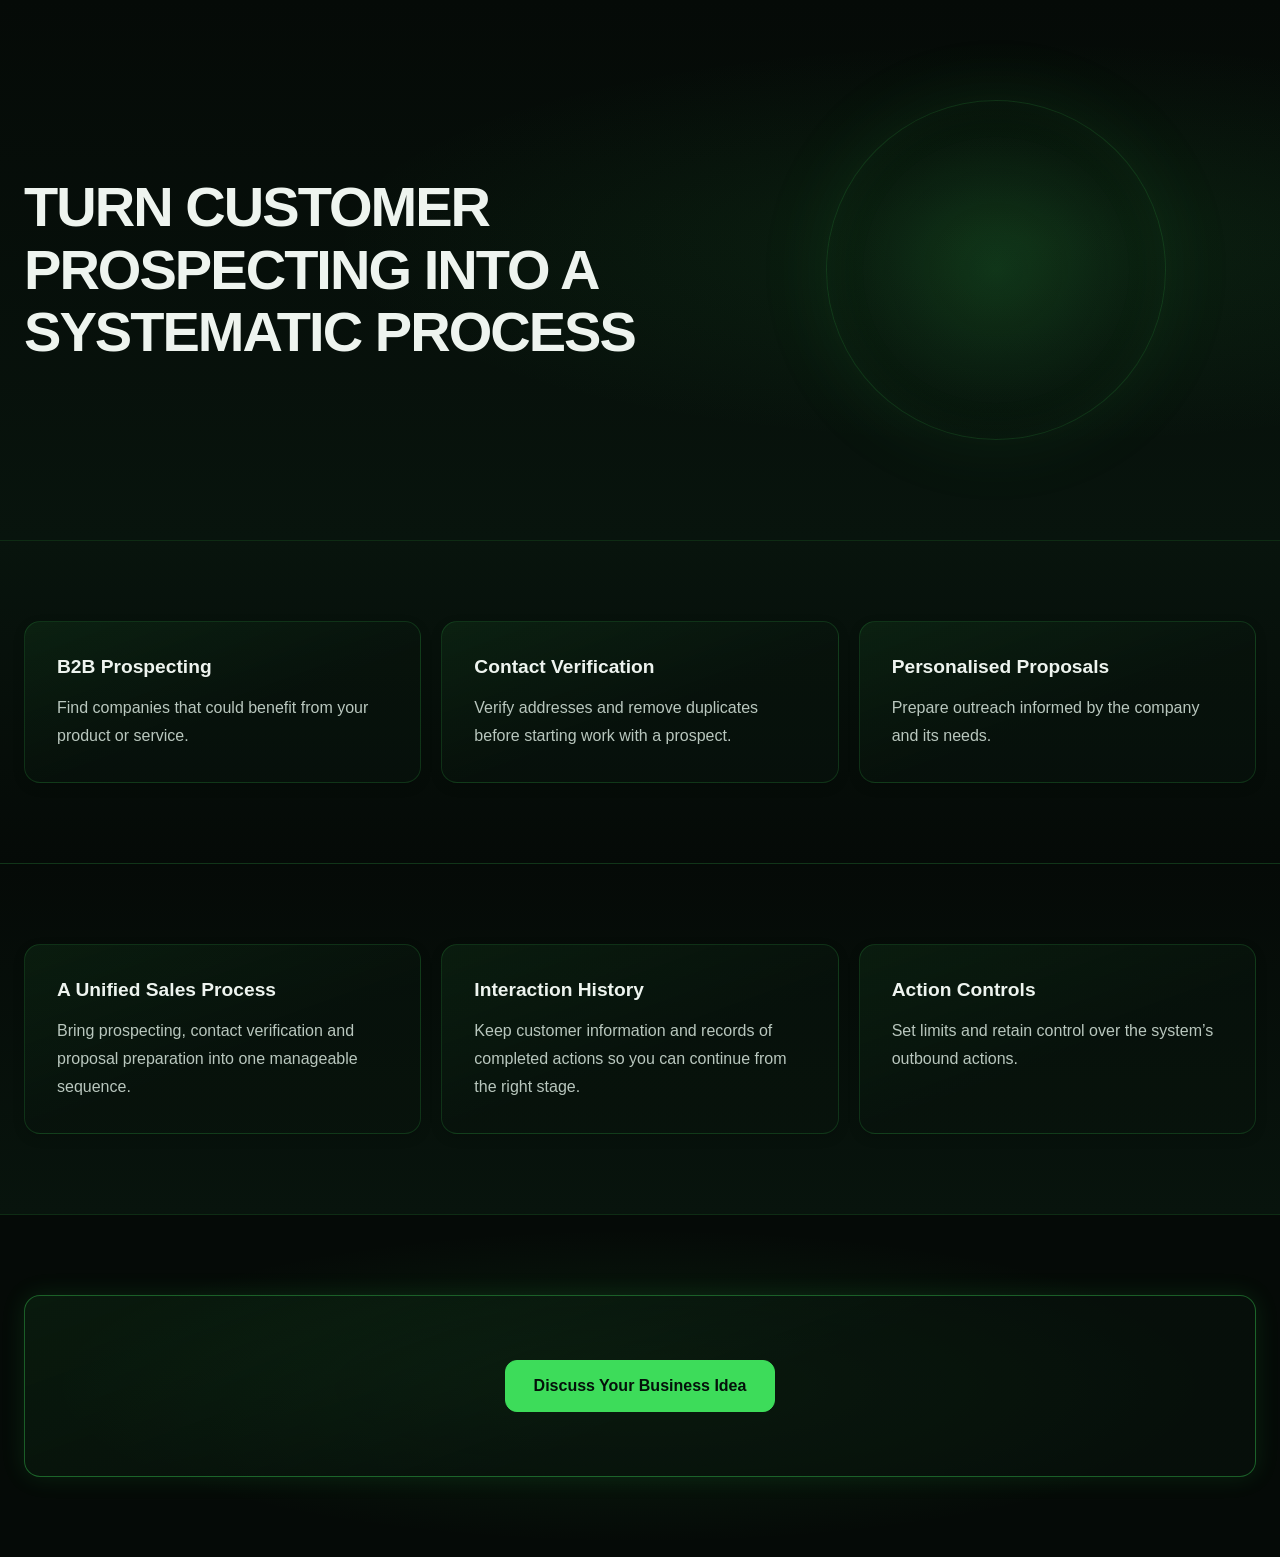
==== products/sales-manager/index.html @ 59eb8d1d "Create sales manager page." ====
<!doctype html>
<html lang="en">
  <head>
    <meta charset="UTF-8" />
    <meta name="viewport" content="width=device-width, initial-scale=1.0" />
    <title>Sales Manager | AngleTheory</title>
    <meta
      name="description"
      content="Turn customer prospecting into a systematic process."
    />
    <meta name="robots" content="index, follow" />
    <link
      rel="canonical"
      href="https://angletheory.studio/products/sales-manager/"
    />
    <meta property="og:type" content="website" />
    <meta property="og:title" content="Sales Manager | AngleTheory" />
    <meta
      property="og:description"
      content="Turn customer prospecting into a systematic process."
    />
    <meta
      property="og:url"
      content="https://angletheory.studio/products/sales-manager/"
    />
    <link rel="stylesheet" href="/styles/global.css" />
    <link rel="stylesheet" href="/styles/components.css" />
    <link rel="stylesheet" href="/styles/pages/sales-manager.css" />
  </head>
  <body>
    <div class="sales-manager-page">
      <main>
        <section class="product-hero section">
          <div class="container product-hero__grid">
            <div class="product-hero__content">
              <h1>TURN CUSTOMER PROSPECTING INTO A SYSTEMATIC PROCESS</h1>
            </div>
            <div class="product-hero__visual" aria-hidden="true">
              <div class="hero-visual__glow"></div>
            </div>
          </div>
        </section>

        <!-- Benefits block: first three features -->
        <section class="product-benefits section">
          <div class="container">
            <div class="benefit-grid">
              <article class="benefit-card">
                <h2>B2B Prospecting</h2>
                <p>
                  Find companies that could benefit from your product or
                  service.
                </p>
              </article>

              <article class="benefit-card">
                <h2>Contact Verification</h2>
                <p>
                  Verify addresses and remove duplicates before starting work
                  with a prospect.
                </p>
              </article>

              <article class="benefit-card">
                <h2>Personalised Proposals</h2>
                <p>Prepare outreach informed by the company and its needs.</p>
              </article>
            </div>
          </div>
        </section>

        <!-- Results block: remaining three features -->
        <section class="product-results section">
          <div class="container">
            <div class="benefit-grid">
              <article class="benefit-card">
                <h2>A Unified Sales Process</h2>
                <p>
                  Bring prospecting, contact verification and proposal
                  preparation into one manageable sequence.
                </p>
              </article>

              <article class="benefit-card">
                <h2>Interaction History</h2>
                <p>
                  Keep customer information and records of completed actions so
                  you can continue from the right stage.
                </p>
              </article>
              <article class="benefit-card">
                <h2>Action Controls</h2>
                <p>
                  Set limits and retain control over the system’s outbound
                  actions.
                </p>
              </article>
            </div>
          </div>
        </section>
        <!-- Final contact button -->
        <section class="product-cta section">
          <div class="container product-cta__inner">
            <a
              class="contact-button"
              href="https://wa.me/66984407304?text=Hello%21%20I%20would%20like%20to%20discuss%20SALES%20MANAGER%20for%20my%20business"
              target="_blank"
              rel="noopener noreferrer"
            >
              Discuss Your Business Idea
            </a>
          </div>
        </section>
      </main>
    </div>
  </body>
</html>
---- styles/global.css ----
:root {
  --bg: #050a07;
  --bg-2: #08140d;
  --text: #eef4ef;
  --muted: #b9c7be;
  --faint: #8c9d92;
  --accent: #3ddc5a;
  --accent-hover: #6cf08a;
  --on-accent: #04110a;
  --accent-soft: rgba(61, 220, 90, 0.08);
  --line: rgba(61, 220, 90, 0.16);
  --line-strong: rgba(61, 220, 90, 0.38);
  --card-bg: linear-gradient(
    160deg,
    rgba(61, 220, 90, 0.08),
    rgba(8, 20, 13, 0.55) 55%
  );
  --font: "Montserrat", Arial, Helvetica, sans-serif;

  --text-xs: 0.75rem; /* 12px */
  --text-sm: 0.875rem; /* 14px */
  --text-base: 1rem; /* 16px */
  --text-md: 1.125rem; /* 18px */
  --text-lg: 1.25rem; /* 20px */
  --text-xl: 1.5rem; /* 24px */
  --text-2xl: 1.875rem; /* 30px */
  --text-3xl: 2.25rem; /* 36px */
  --text-4xl: 3rem; /* 48px */
  --text-5xl: 3.75rem; /* 60px */

  --font-normal: 400;
  --font-medium: 500;
  --font-semibold: 600;
  --font-bold: 700;
  --font-extrabold: 800;

  --leading-tight: 1.2;
  --leading-heading: 1.3;
  --leading-normal: 1.6;
  --leading-relaxed: 1.8;

  /* ==============================
     SPACING
  ============================== */
  --space-1: 0.25rem; /* 4px */
  --space-2: 0.5rem; /* 8px */
  --space-3: 0.75rem; /* 12px */
  --space-4: 1rem; /* 16px */
  --space-5: 1.25rem; /* 20px */
  --space-6: 1.5rem; /* 24px */
  --space-8: 2rem; /* 32px */
  --space-10: 2.5rem; /* 40px */
  --space-12: 3rem; /* 48px */
  --space-16: 4rem; /* 64px */
  --space-20: 5rem; /* 80px */
  --space-24: 6rem; /* 96px */

  /* ==============================
     LAYOUT
  ============================== */
  --container-width: 77.5rem; /* 1240px */
  --content-width: 71.25rem; /* 1140px */
  --page-gutter: 1.5rem; /* 24px */
  --section-spacing: 5rem; /* 80px */

  /* ==============================
     GRID
  ============================== */
  --grid-gap: 1.25rem; /* 20px */
  --grid-gap-sm: 1rem; /* 16px */
  --grid-gap-lg: 2rem; /* 32px */

  /* ==============================
     BORDERS & RADIUS
  ============================== */
  --border-width: 1px;
  --border-width-strong: 2px;

  --radius-sm: 0.375rem; /* 6px */
  --radius-md: 0.75rem; /* 12px */
  --radius-lg: 1rem; /* 16px */
  --radius-xl: 1.25rem; /* 20px */
  --radius-2xl: 1.5rem; /* 24px */
  --radius-full: 9999px;

  /* ==============================
     TRANSITIONS
  ============================== */
  --transition-fast: 150ms ease;
  --transition-base: 220ms ease;
  --transition-slow: 350ms ease;

  /* ==============================
     SHADOWS
  ============================== */
  --shadow-sm: 0 0.25rem 0.75rem rgba(0, 0, 0, 0.15);
  --shadow-md: 0 0.5rem 1.5rem rgba(0, 0, 0, 0.25);
  --shadow-lg: 0 1rem 3rem rgba(0, 0, 0, 0.35);
  --shadow-glow: 0 0 1.5rem rgba(61, 220, 90, 0.12);
}

*,
*::before,
*::after {
  box-sizing: border-box;
  margin: 0;
  padding: 0;
}

html {
  scroll-behavior: smooth;
}

body {
  background: var(--bg);
  color: var(--text);
  font-family: var(--font);
  min-height: 100vh;
  overflow-x: hidden;
}

img,
svg {
  display: block;
  max-width: 100%;
}

img {
  height: auto;
}

a {
  color: inherit;
  text-decoration: none;
}

button,
input,
textarea,
select {
  font: inherit;
}

button {
  cursor: pointer;
}

ul,
ol {
  list-style-position: inside;
}

@media (prefers-reduced-motion: reduce) {
  html {
    scroll-behavior: auto;
  }

  *,
  *::before,
  *::after {
    animation-duration: 0.01ms !important;
    animation-iteration-count: 1 !important;
    transition-duration: 0.01ms !important;
    scroll-behavior: auto !important;
  }
}

a:focus-visible {
  outline: 2px solid var(--accent);
  outline-offset: 3px;
}
---- styles/components.css ----
/* ========================================
   PRODUCT CARDS
======================================== */

.products-container {
  width: 100%;
  max-width: var(--container-width);
  margin-inline: auto;
}

.products-grid {
  display: grid;
  grid-template-columns: repeat(2, minmax(0, 1fr));
  align-items: stretch;
  gap: var(--grid-gap);
  margin-top: 56px;
}

.product-card {
  position: relative;
  display: flex;
  flex-direction: column;
  padding: var(--space-8);
  overflow: hidden;
  background: var(--card-bg);
  border: 1px solid var(--line);
  border-radius: 16px;
  transition:
    border-color 220ms ease,
    transform 220ms ease;
}

.product-card::before {
  position: absolute;
  top: 0;
  left: 22px;
  right: 22px;
  height: 1px;
  content: "";
  background: linear-gradient(
    90deg,
    transparent,
    var(--line-strong),
    transparent
  );
}

.product-card:hover {
  border-color: var(--line-strong);
  transform: translateY(-4px);
}

/* Icon */

.product-card__visual {
  display: grid;
  place-items: center;
  flex-shrink: 0;
  width: 54px;
  height: 54px;
  color: var(--accent);
  background: rgba(61, 220, 90, 0.08);
  border: 1px solid var(--line-strong);
  border-radius: 14px;
}

.product-card__visual svg {
  width: 27px;
  height: 27px;
  fill: none;
  stroke: currentColor;
  stroke-width: 1.6;
  stroke-linecap: round;
  stroke-linejoin: round;
}

/* Number */

.product-card__number {
  display: inline-block;
  color: var(--accent);
  font-size: var(--text-xs);
  font-weight: var(--font-semibold);
  letter-spacing: 0.1em;
}

/* Title */

.product-card__title {
  margin-top: 28px;
  font-size: 20px;
  font-weight: 600;
  letter-spacing: -0.01em;
  text-transform: uppercase;
  line-height: 1.25;
  text-wrap: balance;
}

/* Tagline */

.product-card__tagline {
  margin-top: 14px;
  color: var(--muted);
  font-size: var(--text-base);
  line-height: var(--leading-normal);
}

/* Footer */

.product-card__footer {
  display: flex;
  align-items: center;
  margin-top: auto;
  padding-top: var(--space-8);
}

.product-card__link {
  display: inline-flex;
  align-items: center;
  gap: 9px;
  color: var(--accent);
  font-size: var(--text-sm);
  font-weight: var(--font-semibold);
  transition: color 180ms ease;
}

.product-card__link svg {
  width: 16px;
  height: 16px;
  fill: none;
  stroke: currentColor;
  stroke-width: 1.8;
  stroke-linecap: round;
  stroke-linejoin: round;
  transition: transform 180ms ease;
}

.product-card__link:hover {
  color: var(--accent-hover);
}

.product-card__link:hover svg {
  transform: translateX(4px);
}

.product-card__link:focus-visible {
  outline: 2px solid var(--accent);
  outline-offset: 5px;
  border-radius: 2px;
}

/* Tablet: two columns */

@media (max-width: 64rem) {
  .products-grid {
    grid-template-columns: repeat(2, minmax(0, 1fr));
    gap: 18px;
  }

  .product-card {
    padding: 24px;
  }

  .product-card__title {
    font-size: var(--text-base);
  }
}

/* Mobile: one column */

@media (max-width: 48rem) {
  .products-grid {
    grid-template-columns: minmax(0, 1fr);
  }

  .product-card {
    padding: 24px;
  }

  .product-card__visual {
    margin-bottom: 22px;
  }

  .product-card__footer {
    padding-top: 26px;
  }
}

@media (max-width: 24.375rem) {
  .product-card__title {
    font-size: var(--text-sm);
  }
}

/* ========================================
   REUSABLE CONTACT BUTTON
======================================== */

.contact-button {
  display: inline-flex;
  align-items: center;
  justify-content: center;
  min-height: 52px;
  padding: 0.875rem 1.75rem;
  border: 1px solid var(--accent);
  border-radius: var(--radius-md, 0.5rem);
  background: var(--accent);
  color: var(--on-accent);
  font-family: var(--font);
  font-size: 1rem;
  font-weight: 700;
  line-height: 1.4;
  text-align: center;
  text-decoration: none;
  cursor: pointer;
  transition:
    transform var(--transition-base, 200ms ease),
    background var(--transition-base, 200ms ease),
    border-color var(--transition-base, 200ms ease),
    box-shadow var(--transition-base, 200ms ease);
}

.contact-button:hover {
  transform: translateY(-2px);
  border-color: var(--accent-hover);
  background: var(--accent-hover);
  color: var(--on-accent);
  box-shadow: var(--shadow-glow, 0 0 1.5rem rgba(61, 220, 90, 0.15));
}

.contact-button:focus-visible {
  outline: 2px solid var(--accent-hover);
  outline-offset: 4px;
}

@media (max-width: 680px) {
  .contact-button {
    width: 100%;
  }
}

@media (prefers-reduced-motion: reduce) {
  .contact-button {
    transition: none;
  }

  .contact-button:hover {
    transform: none;
  }
}
---- styles/pages/sales-manager.css ----
/* ========================================
   SALES MANAGER PAGE
======================================== */

.sales-manager-page {
  min-height: 100vh;
  color: var(--text);
  background: var(--bg);
}

/* ========================================
   SHARED PAGE SECTIONS
======================================== */

.sales-manager-page .section {
  position: relative;
  padding: var(--space-3xl, 5rem) 0;
}

.sales-manager-page .container {
  width: min(1240px, calc(100% - 3rem));
  margin-inline: auto;
}

/* ========================================
   HERO
======================================== */

.sales-manager-page .product-hero {
  overflow: hidden;
  background:
    radial-gradient(
      ellipse at 80% 45%,
      rgba(61, 220, 90, 0.09),
      transparent 48%
    ),
    linear-gradient(180deg, var(--bg), var(--bg-2));
}

.sales-manager-page .product-hero__grid {
  display: grid;
  grid-template-columns: minmax(0, 1fr) minmax(260px, 0.8fr);
  align-items: center;
  gap: clamp(2rem, 5vw, 5rem);
  min-height: 380px;
}

.sales-manager-page .product-hero__content {
  position: relative;
  z-index: 1;
  max-width: 760px;
}

.sales-manager-page .product-hero h1 {
  margin: 0;
  color: var(--text);
  font-family: var(--font);
  font-size: clamp(2.25rem, 4.5vw, 3.5rem);
  font-weight: 700;
  line-height: 1.12;
  letter-spacing: -0.035em;
  overflow-wrap: break-word;
}

.sales-manager-page .product-hero__visual {
  position: relative;
  display: grid;
  place-items: center;
  min-height: 280px;
}

.sales-manager-page .hero-visual__glow {
  width: min(100%, 340px);
  aspect-ratio: 1;
  border: 1px solid var(--line);
  border-radius: 50%;
  background: radial-gradient(
    circle,
    rgba(61, 220, 90, 0.12),
    rgba(61, 220, 90, 0.025) 52%,
    transparent 72%
  );
  box-shadow:
    0 0 5rem rgba(61, 220, 90, 0.08),
    inset 0 0 3rem rgba(61, 220, 90, 0.06);
}

/* ========================================
   BENEFITS BLOCK
======================================== */

.sales-manager-page .product-benefits {
  background: linear-gradient(180deg, var(--bg-2), var(--bg));
  border-top: 1px solid var(--line);
  border-bottom: 1px solid var(--line);
}

/* ========================================
   RESULTS BLOCK
======================================== */

.sales-manager-page .product-results {
  background: linear-gradient(180deg, var(--bg), var(--bg-2));
  border-bottom: 1px solid var(--line);
}

/* ========================================
   BENEFITS AND RESULTS CARDS
======================================== */

.sales-manager-page .benefit-grid {
  display: grid;
  grid-template-columns: repeat(3, minmax(0, 1fr));
  gap: 1.25rem;
}

.sales-manager-page .benefit-card {
  min-width: 0;
  padding: clamp(1.5rem, 2.5vw, 2rem);
  border: 1px solid var(--line);
  border-radius: var(--radius-lg, 1rem);
  background: var(--card-bg);
  box-shadow: var(--shadow-sm, none);
  transition:
    transform var(--transition-base, 200ms ease),
    border-color var(--transition-base, 200ms ease),
    box-shadow var(--transition-base, 200ms ease);
}

.sales-manager-page .benefit-card:hover {
  transform: translateY(-4px);
  border-color: var(--line-strong);
  box-shadow: var(--shadow-glow, 0 0 1.5rem rgba(61, 220, 90, 0.08));
}

.sales-manager-page .benefit-card h2 {
  margin: 0 0 0.875rem;
  color: var(--text);
  font-family: var(--font);
  font-size: clamp(1.125rem, 1.5vw, 1.375rem);
  font-weight: 700;
  line-height: 1.35;
}

.sales-manager-page .benefit-card p {
  margin: 0;
  color: var(--muted);
  font-family: var(--font);
  font-size: 1rem;
  font-weight: 400;
  line-height: 1.75;
}

/* ========================================
   FINAL CTA
======================================== */

.sales-manager-page .product-cta {
  background:
    radial-gradient(ellipse at center, rgba(61, 220, 90, 0.1), transparent 65%),
    var(--bg);
}

.sales-manager-page .product-cta__inner {
  display: flex;
  align-items: center;
  justify-content: center;
  padding: clamp(2rem, 5vw, 4rem);
  border: 1px solid var(--line-strong);
  border-radius: var(--radius-lg, 1rem);
  background: var(--card-bg);
  box-shadow: var(--shadow-glow, 0 0 2rem rgba(61, 220, 90, 0.08));
}

/* ========================================
   RESPONSIVE
======================================== */

@media (max-width: 960px) {
  .sales-manager-page .product-hero__grid {
    grid-template-columns: minmax(0, 1fr) minmax(200px, 0.65fr);
    gap: 2rem;
  }

  .sales-manager-page .benefit-grid {
    grid-template-columns: repeat(2, minmax(0, 1fr));
  }

  .sales-manager-page .product-hero h1 {
    font-size: clamp(2rem, 4.5vw, 3.5rem);
  }
}

@media (max-width: 680px) {
  .sales-manager-page .section {
    padding: 3.5rem 0;
  }

  .sales-manager-page .container {
    width: calc(100% - 2rem);
  }

  .sales-manager-page .site-header__inner {
    min-height: 68px;
  }

  .sales-manager-page .product-hero__grid {
    grid-template-columns: 1fr;
    min-height: auto;
  }

  .sales-manager-page .product-hero h1 {
    font-size: clamp(1.5rem, 7vw, 3rem);
  }

  .sales-manager-page .product-hero__visual {
    display: none;
  }

  .sales-manager-page .benefit-grid {
    grid-template-columns: 1fr;
    gap: 1rem;
  }

  .sales-manager-page .benefit-card {
    padding: 1.5rem;
  }

  .sales-manager-page .product-cta__inner {
    padding: 0;
    border: none;
    background: transparent;
    box-shadow: none;
  }

  .sales-manager-page .contact-button {
    width: 100%;
  }
}

/* ========================================
   REDUCED MOTION
======================================== */

@media (prefers-reduced-motion: reduce) {
  .sales-manager-page *,
  .sales-manager-page *::before,
  .sales-manager-page *::after {
    scroll-behavior: auto !important;
    animation-duration: 0.01ms !important;
    animation-iteration-count: 1 !important;
    transition-duration: 0.01ms !important;
  }

  .sales-manager-page .benefit-card:hover,
  .sales-manager-page .contact-button:hover {
    transform: none;
  }
}
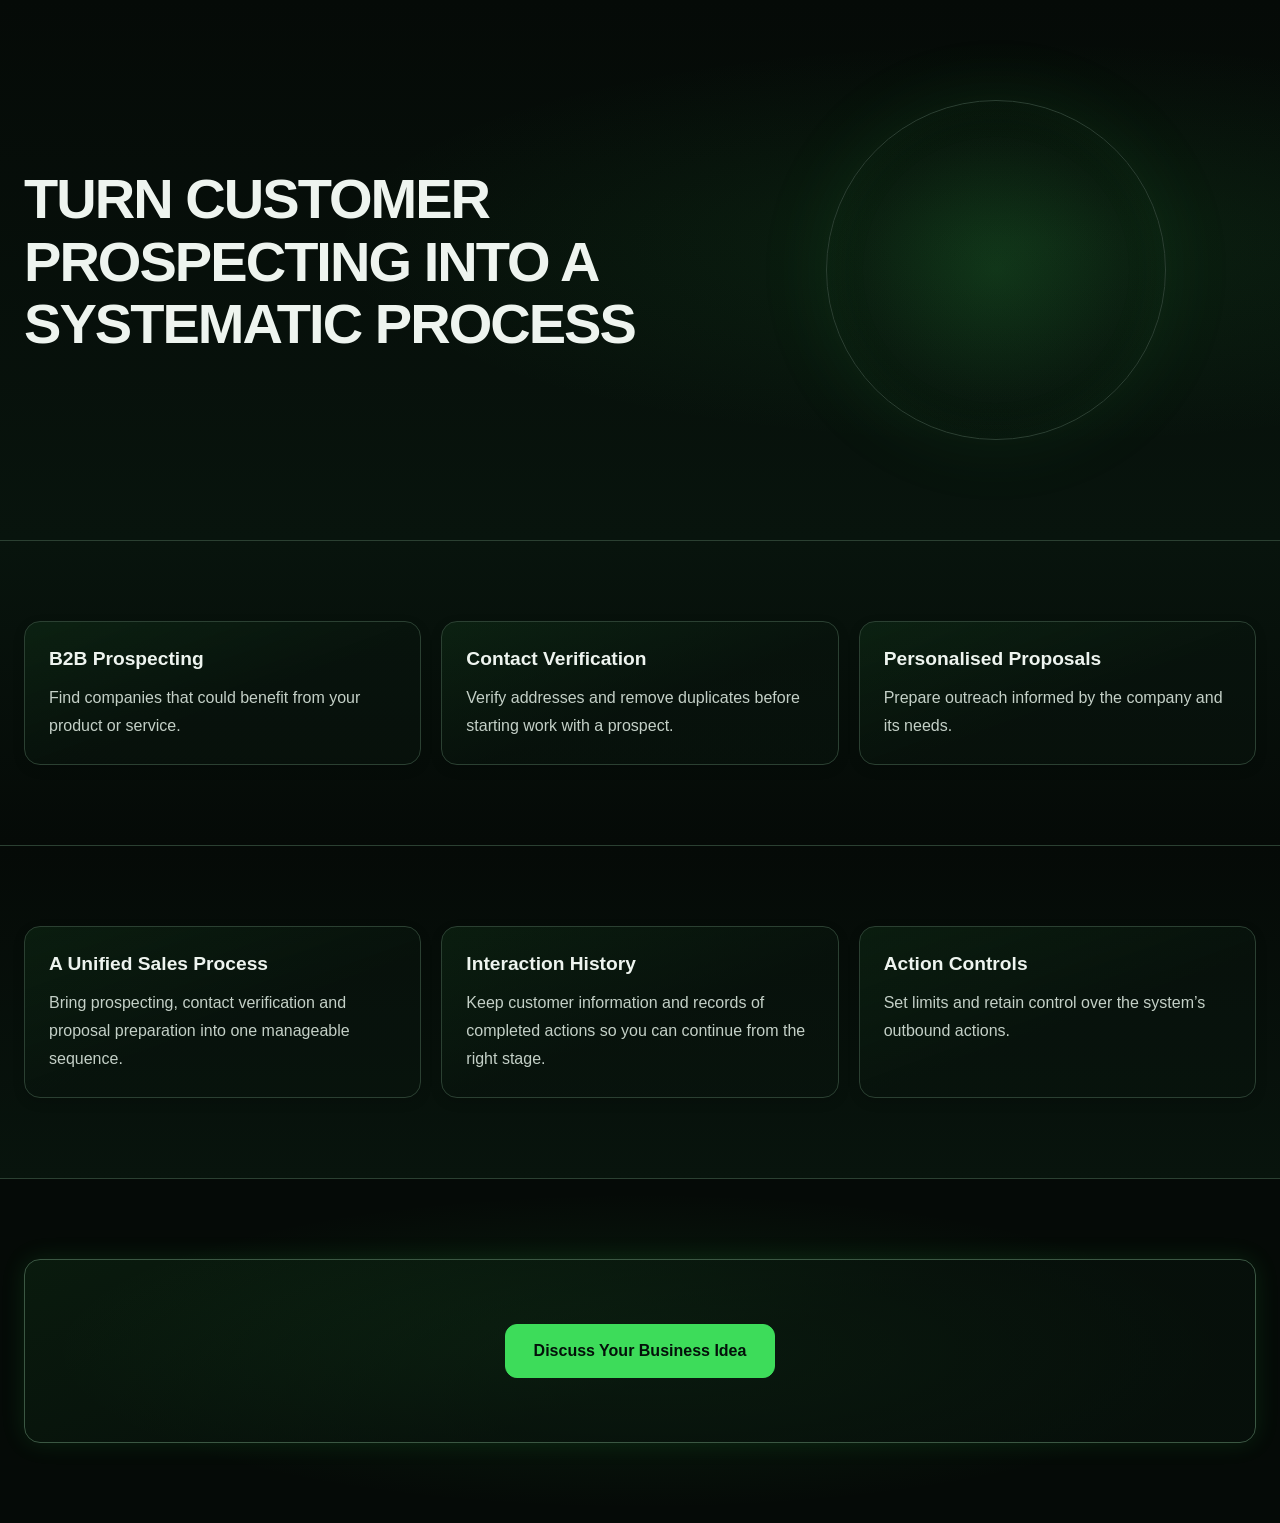
==== commit 001b3bd1: "Make improvements on sales manager page" ====
--- a/products/sales-manager/index.html
+++ b/products/sales-manager/index.html
@@ -32,8 +32,19 @@
       <main>
         <section class="product-hero section">
           <div class="container product-hero__grid">
-            <div class="product-hero__content">
-              <h1>TURN CUSTOMER PROSPECTING INTO A SYSTEMATIC PROCESS</h1>
+            <div>
+              <!-- <p class="sales-manager-hero__eyebrow">Sales Manager</p> -->
+              <div class="product-hero__content">
+                <h1>TURN CUSTOMER PROSPECTING INTO A SYSTEMATIC PROCESS</h1>
+              </div>
+              <!-- <a
+                class="contact-button"
+                href="https://wa.me/66984407304?text=Hello%21%20I%20would%20like%20to%20discuss%20SALES%20MANAGER%20for%20my%20business"
+                target="_blank"
+                rel="noopener noreferrer"
+              >
+                Discuss Your Business Idea
+              </a> -->
             </div>
             <div class="product-hero__visual" aria-hidden="true">
               <div class="hero-visual__glow"></div>
--- a/styles/global.css
+++ b/styles/global.css
@@ -1,15 +1,21 @@
 :root {
   --bg: #050a07;
   --bg-2: #08140d;
+
+  /* Text */
   --text: #eef4ef;
-  --muted: #b9c7be;
-  --faint: #8c9d92;
+  --muted: #c4d0c7;
+  --faint: #a7b5aa;
+
+  /* Calm green accent */
   --accent: #3ddc5a;
   --accent-hover: #6cf08a;
   --on-accent: #04110a;
+
+  /* Borders */
+  --line: #2b4032;
+  --line-strong: #3b5743;
   --accent-soft: rgba(61, 220, 90, 0.08);
-  --line: rgba(61, 220, 90, 0.16);
-  --line-strong: rgba(61, 220, 90, 0.38);
   --card-bg: linear-gradient(
     160deg,
     rgba(61, 220, 90, 0.08),
--- a/styles/components.css
+++ b/styles/components.css
@@ -200,7 +200,9 @@
   display: inline-flex;
   align-items: center;
   justify-content: center;
+  min-width: 44px;
   min-height: 52px;
+  max-width: 100%;
   padding: 0.875rem 1.75rem;
   border: 1px solid var(--accent);
   border-radius: var(--radius-md, 0.5rem);
@@ -209,10 +211,13 @@
   font-family: var(--font);
   font-size: 1rem;
   font-weight: 700;
-  line-height: 1.4;
+  line-height: 1.5;
   text-align: center;
   text-decoration: none;
+  white-space: normal;
+  overflow-wrap: break-word;
   cursor: pointer;
+  touch-action: manipulation;
   transition:
     transform var(--transition-base, 200ms ease),
     background var(--transition-base, 200ms ease),
@@ -229,19 +234,22 @@
 }
 
 .contact-button:focus-visible {
-  outline: 2px solid var(--accent-hover);
+  outline: 3px solid var(--accent-hover);
   outline-offset: 4px;
 }
 
 @media (max-width: 680px) {
   .contact-button {
     width: 100%;
+    min-height: 52px;
+    padding: 0.875rem 1rem;
   }
 }
 
 @media (prefers-reduced-motion: reduce) {
   .contact-button {
     transition: none;
+    scroll-behavior: auto;
   }
 
   .contact-button:hover {
--- a/styles/pages/sales-manager.css
+++ b/styles/pages/sales-manager.css
@@ -51,6 +51,22 @@
   max-width: 760px;
 }
 
+.sales-manager-hero__eyebrow {
+  display: inline-flex;
+  align-items: center;
+  margin-bottom: 1rem;
+  padding: 0.4rem 0.75rem;
+  border: 1px solid var(--line, #2b4032);
+  border-radius: 999px;
+  color: var(--accent, #3ddc5a);
+  font-family: var(--font);
+  font-size: 0.8125rem;
+  font-weight: 700;
+  line-height: 1.4;
+  letter-spacing: 0.08em;
+  text-transform: uppercase;
+}
+
 .sales-manager-page .product-hero h1 {
   margin: 0;
   color: var(--text);
@@ -60,6 +76,7 @@
   line-height: 1.12;
   letter-spacing: -0.035em;
   overflow-wrap: break-word;
+  margin-bottom: 1rem;
 }
 
 .sales-manager-page .product-hero__visual {
@@ -116,7 +133,8 @@
 
 .sales-manager-page .benefit-card {
   min-width: 0;
-  padding: clamp(1.5rem, 2.5vw, 2rem);
+  height: auto;
+  padding: clamp(1.25rem, 2vw, 1.5rem);
   border: 1px solid var(--line);
   border-radius: var(--radius-lg, 1rem);
   background: var(--card-bg);
@@ -134,12 +152,13 @@
 }
 
 .sales-manager-page .benefit-card h2 {
-  margin: 0 0 0.875rem;
+  margin: 0 0 0.75rem;
   color: var(--text);
   font-family: var(--font);
   font-size: clamp(1.125rem, 1.5vw, 1.375rem);
   font-weight: 700;
   line-height: 1.35;
+  overflow-wrap: anywhere;
 }
 
 .sales-manager-page .benefit-card p {
@@ -149,6 +168,7 @@
   font-size: 1rem;
   font-weight: 400;
   line-height: 1.75;
+  overflow-wrap: anywhere;
 }
 
 /* ========================================
@@ -193,7 +213,7 @@
 
 @media (max-width: 680px) {
   .sales-manager-page .section {
-    padding: 3.5rem 0;
+    padding: 1.5rem 0;
   }
 
   .sales-manager-page .container {
@@ -204,28 +224,64 @@
     min-height: 68px;
   }
 
+  /* HERO: remove unnecessary vertical height */
+  .sales-manager-page .product-hero {
+    padding-top: 3rem;
+    padding-bottom: 1.5rem;
+  }
+
   .sales-manager-page .product-hero__grid {
-    grid-template-columns: 1fr;
-    min-height: auto;
+    grid-template-columns: minmax(0, 1fr);
+    gap: 0;
+    min-height: 0;
+  }
+
+  .sales-manager-page .product-hero__content {
+    width: 100%;
+    max-width: 760px;
+    min-width: 0;
   }
 
   .sales-manager-page .product-hero h1 {
+    max-width: 100%;
     font-size: clamp(1.5rem, 7vw, 3rem);
+    line-height: 1.15;
+    overflow-wrap: anywhere;
   }
 
   .sales-manager-page .product-hero__visual {
     display: none;
   }
 
+  /* BENEFITS: control the gap after the hero */
+  .sales-manager-page .product-benefits {
+    padding-top: 1.5rem;
+  }
+
   .sales-manager-page .benefit-grid {
-    grid-template-columns: 1fr;
+    grid-template-columns: minmax(0, 1fr);
     gap: 1rem;
   }
 
   .sales-manager-page .benefit-card {
-    padding: 1.5rem;
-  }
-
+    padding: 1.25rem;
+  }
+
+  .sales-manager-page .benefit-card h2,
+  .sales-manager-page .benefit-card p {
+    overflow-wrap: anywhere;
+  }
+
+  /* Keep results section spacing independent */
+  .sales-manager-page .product-results {
+    padding-bottom: 1.5rem;
+  }
+
+  .sales-manager-page .product-cta {
+    padding-top: 2rem;
+  }
+
+  /* Contact section */
   .sales-manager-page .product-cta__inner {
     padding: 0;
     border: none;
@@ -235,6 +291,7 @@
 
   .sales-manager-page .contact-button {
     width: 100%;
+    max-width: 100%;
   }
 }
 
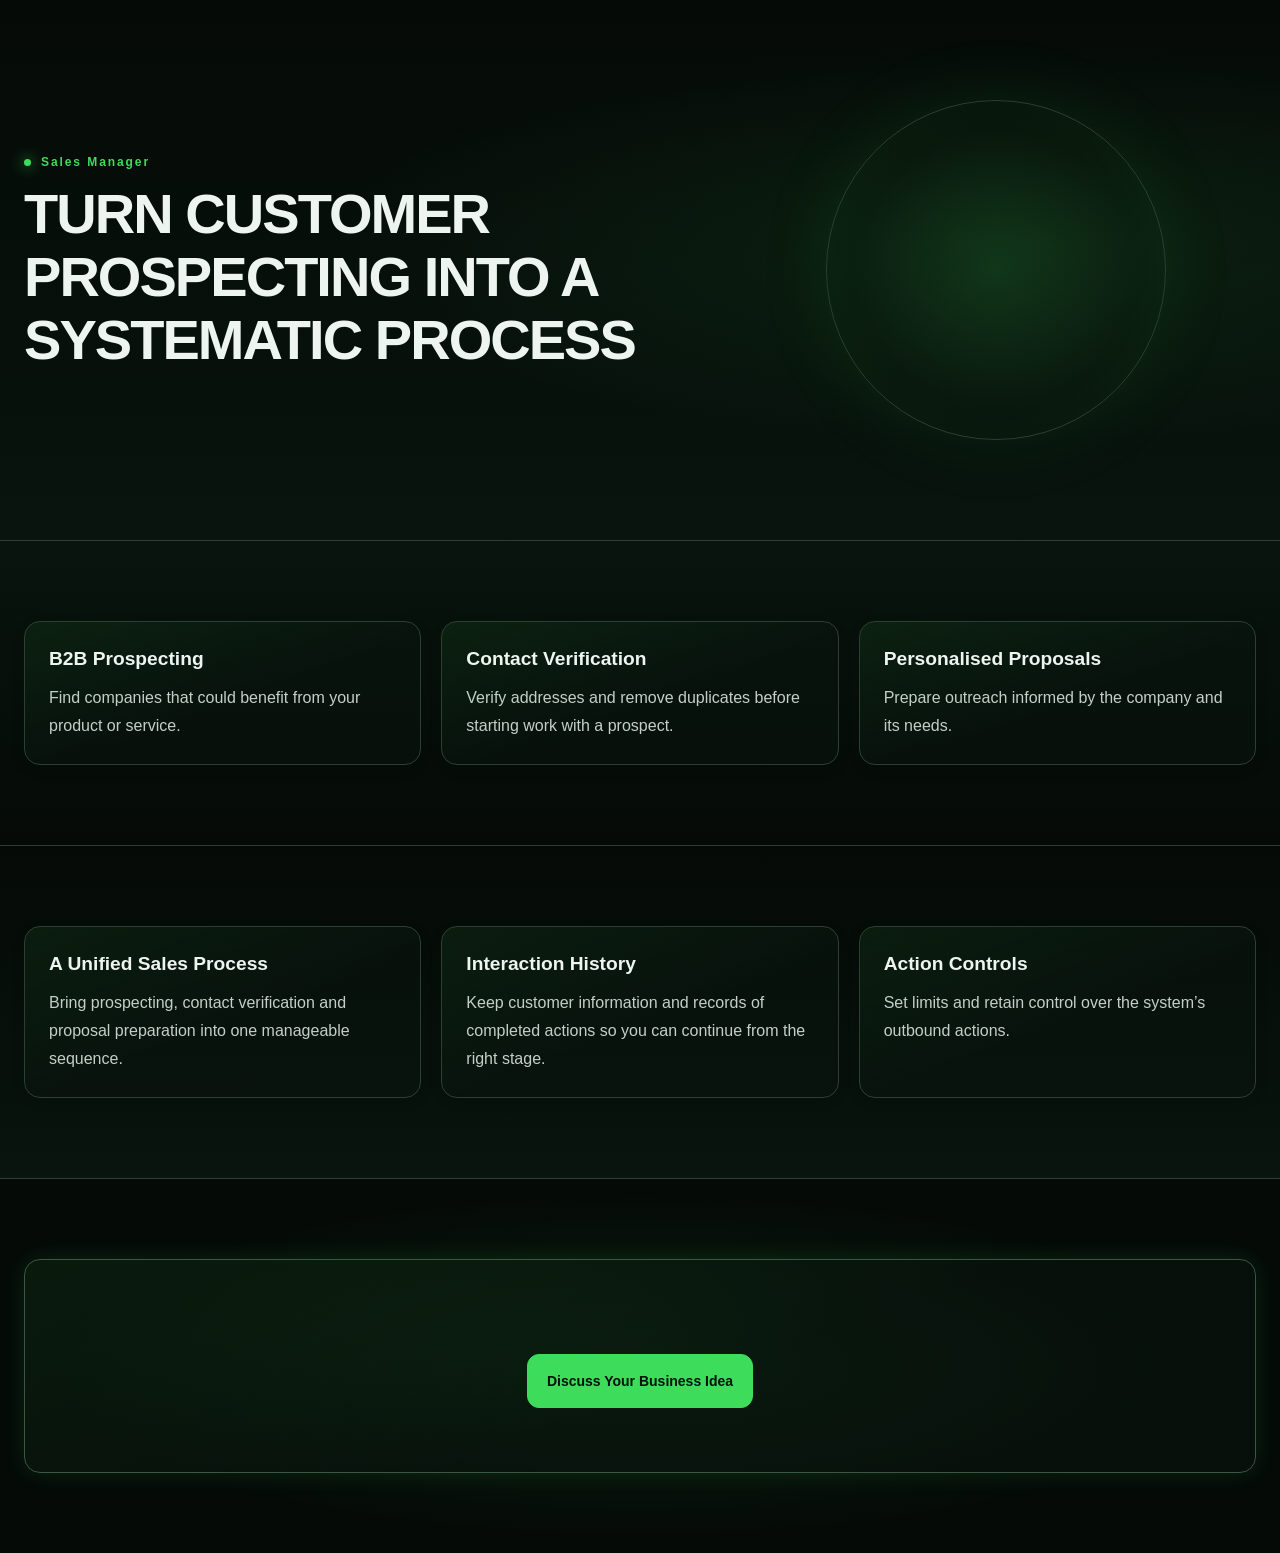
==== commit 402cecf0: "Improve design and make refactoring. Add previews and Readme file" ====
--- a/products/sales-manager/index.html
+++ b/products/sales-manager/index.html
@@ -33,18 +33,13 @@
         <section class="product-hero section">
           <div class="container product-hero__grid">
             <div>
-              <!-- <p class="sales-manager-hero__eyebrow">Sales Manager</p> -->
+              <p class="sales-manager-hero__eyebrow">
+                <span class="status-dot"></span>
+                Sales Manager
+              </p>
               <div class="product-hero__content">
                 <h1>TURN CUSTOMER PROSPECTING INTO A SYSTEMATIC PROCESS</h1>
               </div>
-              <!-- <a
-                class="contact-button"
-                href="https://wa.me/66984407304?text=Hello%21%20I%20would%20like%20to%20discuss%20SALES%20MANAGER%20for%20my%20business"
-                target="_blank"
-                rel="noopener noreferrer"
-              >
-                Discuss Your Business Idea
-              </a> -->
             </div>
             <div class="product-hero__visual" aria-hidden="true">
               <div class="hero-visual__glow"></div>
--- a/styles/components.css
+++ b/styles/components.css
@@ -195,42 +195,72 @@
 /* ========================================
    REUSABLE CONTACT BUTTON
 ======================================== */
-
 .contact-button {
+  position: relative;
   display: inline-flex;
   align-items: center;
   justify-content: center;
+  gap: 12px;
   min-width: 44px;
-  min-height: 52px;
+  min-height: 54px;
   max-width: 100%;
-  padding: 0.875rem 1.75rem;
+  margin-top: 30px;
+  padding: 14px 19px;
+  overflow: hidden;
   border: 1px solid var(--accent);
-  border-radius: var(--radius-md, 0.5rem);
+  border-radius: var(--radius-md);
   background: var(--accent);
   color: var(--on-accent);
   font-family: var(--font);
-  font-size: 1rem;
-  font-weight: 700;
-  line-height: 1.5;
+  font-size: var(--text-sm);
+  font-weight: var(--font-bold);
+  line-height: var(--leading-normal);
   text-align: center;
   text-decoration: none;
   white-space: normal;
   overflow-wrap: break-word;
   cursor: pointer;
   touch-action: manipulation;
+  isolation: isolate;
   transition:
-    transform var(--transition-base, 200ms ease),
-    background var(--transition-base, 200ms ease),
-    border-color var(--transition-base, 200ms ease),
-    box-shadow var(--transition-base, 200ms ease);
+    transform var(--transition-base),
+    background var(--transition-base),
+    border-color var(--transition-base),
+    box-shadow var(--transition-base);
+}
+
+.contact-button::before {
+  position: absolute;
+  z-index: -1;
+  top: -40%;
+  left: -70%;
+  width: 45%;
+  height: 180%;
+  content: "";
+  background: linear-gradient(
+    90deg,
+    transparent,
+    rgba(255, 255, 255, 0.28),
+    transparent
+  );
+  transform: skewX(-20deg);
+  transition: left 550ms ease;
 }
 
 .contact-button:hover {
-  transform: translateY(-2px);
+  transform: translateY(-3px);
   border-color: var(--accent-hover);
   background: var(--accent-hover);
   color: var(--on-accent);
-  box-shadow: var(--shadow-glow, 0 0 1.5rem rgba(61, 220, 90, 0.15));
+  box-shadow: var(--shadow-glow);
+}
+
+.contact-button:hover::before {
+  left: 130%;
+}
+
+.contact-button:active {
+  transform: translateY(-1px) scale(0.99);
 }
 
 .contact-button:focus-visible {
@@ -238,7 +268,44 @@
   outline-offset: 4px;
 }
 
-@media (max-width: 680px) {
+.contact-button__icon {
+  width: 21px;
+  height: 21px;
+  flex: 0 0 auto;
+  fill: none;
+  stroke: currentColor;
+  stroke-width: 1.5;
+  stroke-linecap: round;
+  stroke-linejoin: round;
+  transition: transform var(--transition-base);
+}
+
+.contact-button__arrow {
+  width: 18px;
+  height: 18px;
+  flex: 0 0 auto;
+  fill: none;
+  stroke: currentColor;
+  stroke-width: 1.8;
+  stroke-linecap: round;
+  stroke-linejoin: round;
+  transition: transform var(--transition-base);
+}
+
+.contact-button:hover .contact-button__icon {
+  transform: rotate(-8deg) scale(1.08);
+}
+
+.contact-button:hover .contact-button__arrow {
+  transform: translateX(4px);
+}
+
+.contact-button:focus-visible {
+  outline: 3px solid var(--accent-hover);
+  outline-offset: 4px;
+}
+
+@media (max-width: 42.5rem) {
   .contact-button {
     width: 100%;
     min-height: 52px;
@@ -246,6 +313,13 @@
   }
 }
 
+@media (max-width: 24.375rem) {
+  .contact-button__arrow,
+  .contact-button__icon {
+    display: none;
+  }
+}
+
 @media (prefers-reduced-motion: reduce) {
   .contact-button {
     transition: none;
--- a/styles/pages/sales-manager.css
+++ b/styles/pages/sales-manager.css
@@ -52,19 +52,23 @@
 }
 
 .sales-manager-hero__eyebrow {
-  display: inline-flex;
+  display: flex;
   align-items: center;
-  margin-bottom: 1rem;
-  padding: 0.4rem 0.75rem;
-  border: 1px solid var(--line, #2b4032);
-  border-radius: 999px;
-  color: var(--accent, #3ddc5a);
-  font-family: var(--font);
-  font-size: 0.8125rem;
-  font-weight: 700;
-  line-height: 1.4;
-  letter-spacing: 0.08em;
-  text-transform: uppercase;
+  gap: 10px;
+  margin-bottom: 0.7rem;
+  color: var(--accent);
+  font-size: var(--text-xs);
+  font-weight: var(--font-bold);
+  letter-spacing: 0.16em;
+  line-height: var(--leading-normal);
+}
+
+.sales-manager-hero__eyebrow .status-dot {
+  width: 7px;
+  height: 7px;
+  border-radius: 50%;
+  background: var(--accent);
+  box-shadow: 0 0 14px var(--accent);
 }
 
 .sales-manager-page .product-hero h1 {
@@ -292,6 +296,7 @@
   .sales-manager-page .contact-button {
     width: 100%;
     max-width: 100%;
+    margin-top: 0px;
   }
 }
 
